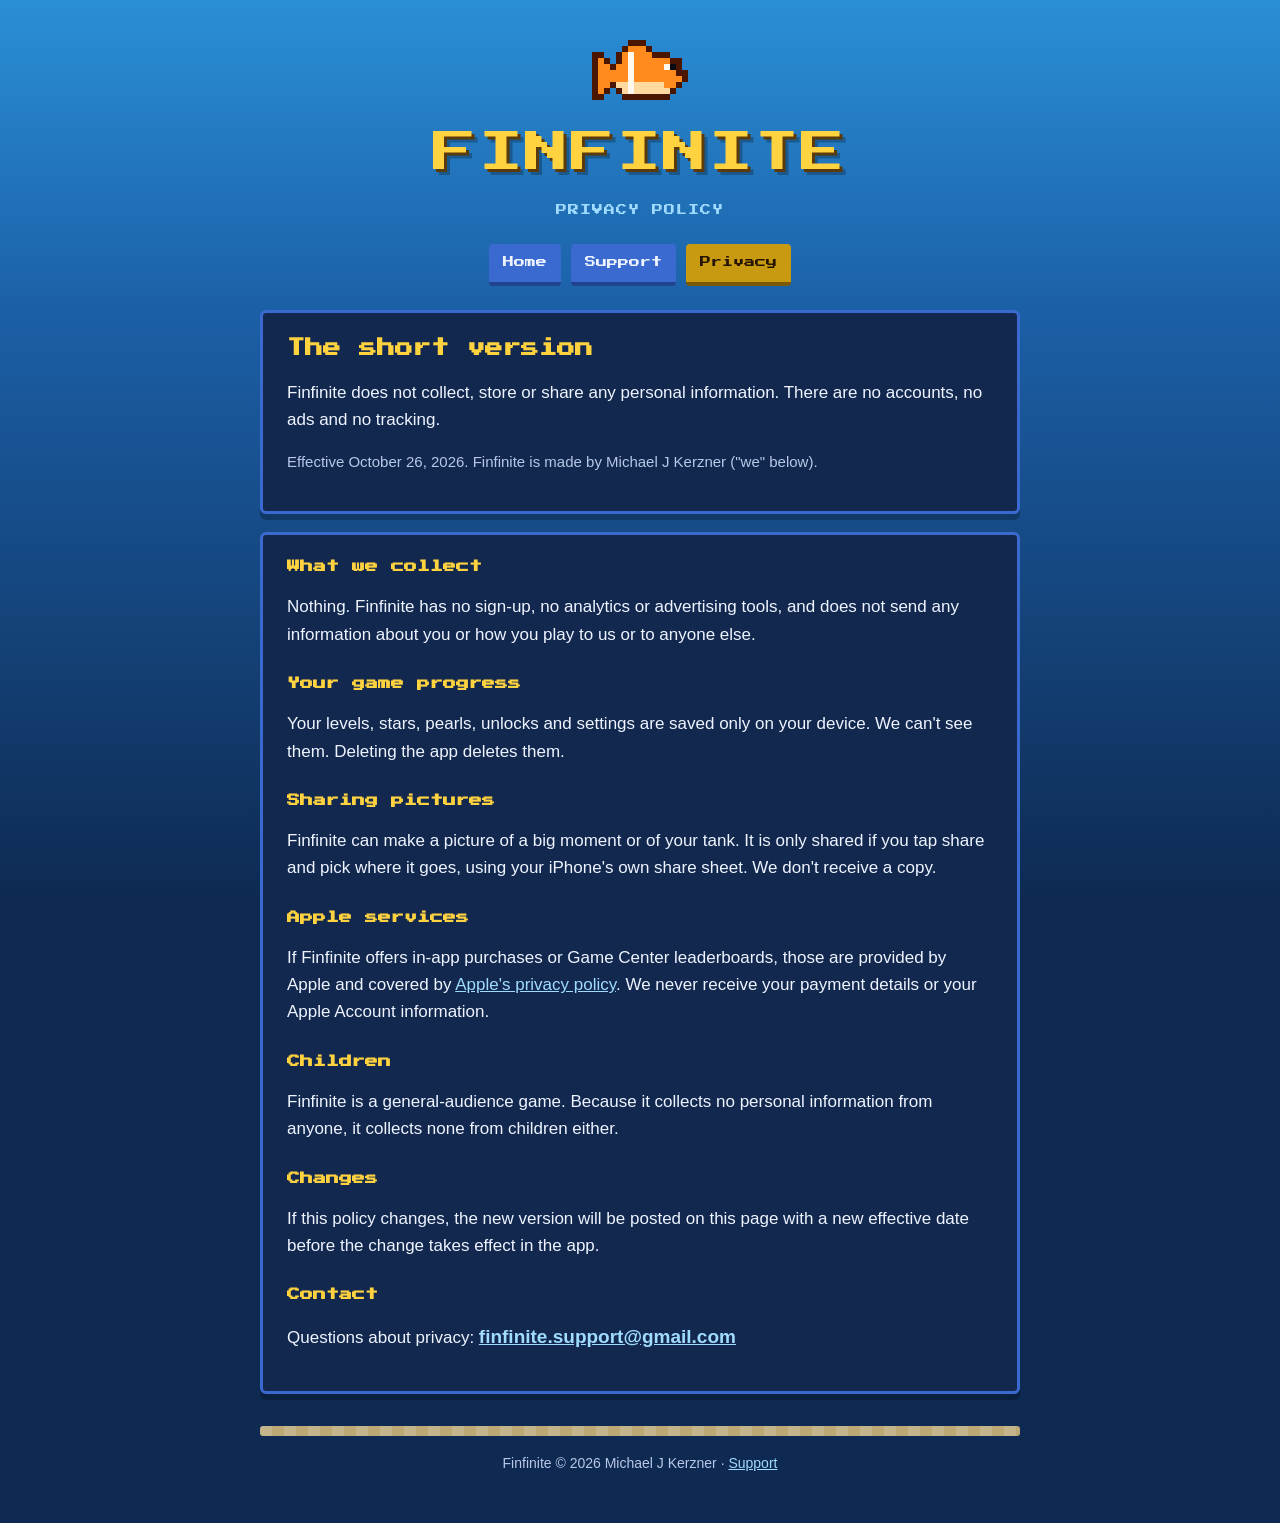
==== privacy.html @ 646f6cec "Finfinite site: home, support and privacy pages Co-Authored-By: Claude Opus 5.5 <noreply@anthropic.c" ====
<!doctype html>
<html lang="en">
<head>
  <meta charset="utf-8">
  <meta name="viewport" content="width=device-width, initial-scale=1">
  <title>Finfinite Privacy</title>
  <meta name="description" content="The privacy policy for Finfinite, the pixel-art fish game for iPhone.">
  <link rel="icon" href="fish.svg" type="image/svg+xml">
  <link rel="preconnect" href="https://fonts.googleapis.com">
  <link rel="preconnect" href="https://fonts.gstatic.com" crossorigin>
  <link href="https://fonts.googleapis.com/css2?family=Press+Start+2P&display=swap" rel="stylesheet">
  <link rel="stylesheet" href="style.css">
</head>
<body>
  <div class="wrap">
    <header>
      <img class="fish" src="fish.svg" alt="">
      <a class="logo" href="./">FINFINITE</a>
      <div class="tagline">PRIVACY POLICY</div>
    </header>
    <nav>
      <a href="./">Home</a>
      <a href="support.html">Support</a>
      <a href="privacy.html" aria-current="page">Privacy</a>
    </nav>
    <main>
      <section class="panel">
        <h1>The short version</h1>
        <p>Finfinite does not collect, store or share any personal information. There are no accounts, no ads and no
          tracking.</p>
        <p class="muted">Effective October 26, 2026. Finfinite is made by Michael J Kerzner ("we" below).</p>
      </section>
      <section class="panel">
        <h2>What we collect</h2>
        <p>Nothing. Finfinite has no sign-up, no analytics or advertising tools, and does not send any information about
          you or how you play to us or to anyone else.</p>

        <h2>Your game progress</h2>
        <p>Your levels, stars, pearls, unlocks and settings are saved only on your device. We can't see them. Deleting the
          app deletes them.</p>

        <h2>Sharing pictures</h2>
        <p>Finfinite can make a picture of a big moment or of your tank. It is only shared if you tap share and pick
          where it goes, using your iPhone's own share sheet. We don't receive a copy.</p>

        <h2>Apple services</h2>
        <p>If Finfinite offers in-app purchases or Game Center leaderboards, those are provided by Apple and covered by
          <a href="https://www.apple.com/legal/privacy/">Apple's privacy policy</a>. We never receive your payment details
          or your Apple Account information.</p>

        <h2>Children</h2>
        <p>Finfinite is a general-audience game. Because it collects no personal information from anyone, it collects
          none from children either.</p>

        <h2>Changes</h2>
        <p>If this policy changes, the new version will be posted on this page with a new effective date before the
          change takes effect in the app.</p>

        <h2>Contact</h2>
        <p>Questions about privacy:
          <a class="email" href="mailto:finfinite.support@gmail.com">finfinite.support@gmail.com</a></p>
      </section>
    </main>
    <footer>
      <div class="sand"></div>
      Finfinite &copy; 2026 Michael J Kerzner &middot; <a href="support.html">Support</a>
    </footer>
  </div>
</body>
</html>
---- style.css ----
:root {
  --sea-top: #2a8fd6;
  --sea-bottom: #0e2a52;
  --panel: #13284f;
  --panel-edge: #3a6ad0;
  --gold: #ffd23f;
  --sky: #9fdcff;
  --text: #eef4ff;
  --muted: #b8c8e8;
  --sand: #f2d79a;
}

* { box-sizing: border-box; }

html { background: var(--sea-bottom); }

body {
  margin: 0;
  min-height: 100vh;
  background: linear-gradient(180deg, var(--sea-top) 0%, #1b5fa6 35%, var(--sea-bottom) 100%) fixed;
  color: var(--text);
  font: 17px/1.6 -apple-system, BlinkMacSystemFont, "Segoe UI", Roboto, Helvetica, Arial, sans-serif;
  padding: 0 16px 48px;
}

.wrap { max-width: 760px; margin: 0 auto; }

header {
  text-align: center;
  padding: 40px 0 24px;
}

.logo {
  font-family: "Press Start 2P", monospace;
  font-size: clamp(26px, 7vw, 44px);
  color: var(--gold);
  text-shadow: 3px 3px 0 #5a3a08, 6px 6px 0 rgba(0, 0, 0, .25);
  letter-spacing: 2px;
  margin: 0;
  text-decoration: none;
}

.tagline {
  font-family: "Press Start 2P", monospace;
  font-size: 11px;
  color: var(--sky);
  margin-top: 14px;
  letter-spacing: 1px;
}

.fish { display: block; margin: 0 auto 18px; width: 96px; height: auto; image-rendering: pixelated; }

nav {
  display: flex;
  justify-content: center;
  gap: 10px;
  flex-wrap: wrap;
  margin: 0 0 24px;
}

nav a {
  font-family: "Press Start 2P", monospace;
  font-size: 11px;
  color: var(--text);
  text-decoration: none;
  background: var(--panel-edge);
  border-bottom: 4px solid #22448e;
  padding: 10px 14px;
  border-radius: 4px;
}

nav a[aria-current="page"] { background: #c89a12; border-bottom-color: #7a5a08; color: #241400; }

.panel {
  background: var(--panel);
  border: 3px solid var(--panel-edge);
  border-radius: 6px;
  padding: 22px 24px;
  margin-bottom: 18px;
  box-shadow: 0 6px 0 rgba(0, 0, 0, .25);
}

h1, h2 {
  font-family: "Press Start 2P", monospace;
  color: var(--gold);
  line-height: 1.5;
}

h1 { font-size: 18px; margin: 0 0 14px; }
h2 { font-size: 13px; margin: 26px 0 8px; }
.panel > h2:first-child { margin-top: 0; }

p, li { color: var(--text); }
.muted { color: var(--muted); font-size: 15px; }

a { color: var(--sky); }

.email {
  display: inline-block;
  font-weight: 700;
  font-size: 19px;
  word-break: break-all;
}

footer {
  text-align: center;
  color: var(--muted);
  font-size: 14px;
  margin-top: 32px;
}

footer .sand {
  height: 10px;
  background: repeating-linear-gradient(90deg, var(--sand) 0 12px, #e8c87e 12px 24px);
  border-radius: 3px;
  margin-bottom: 16px;
  opacity: .8;
}

@media (max-width: 480px) {
  .panel { padding: 18px 16px; }
  nav a { font-size: 10px; padding: 9px 10px; }
}
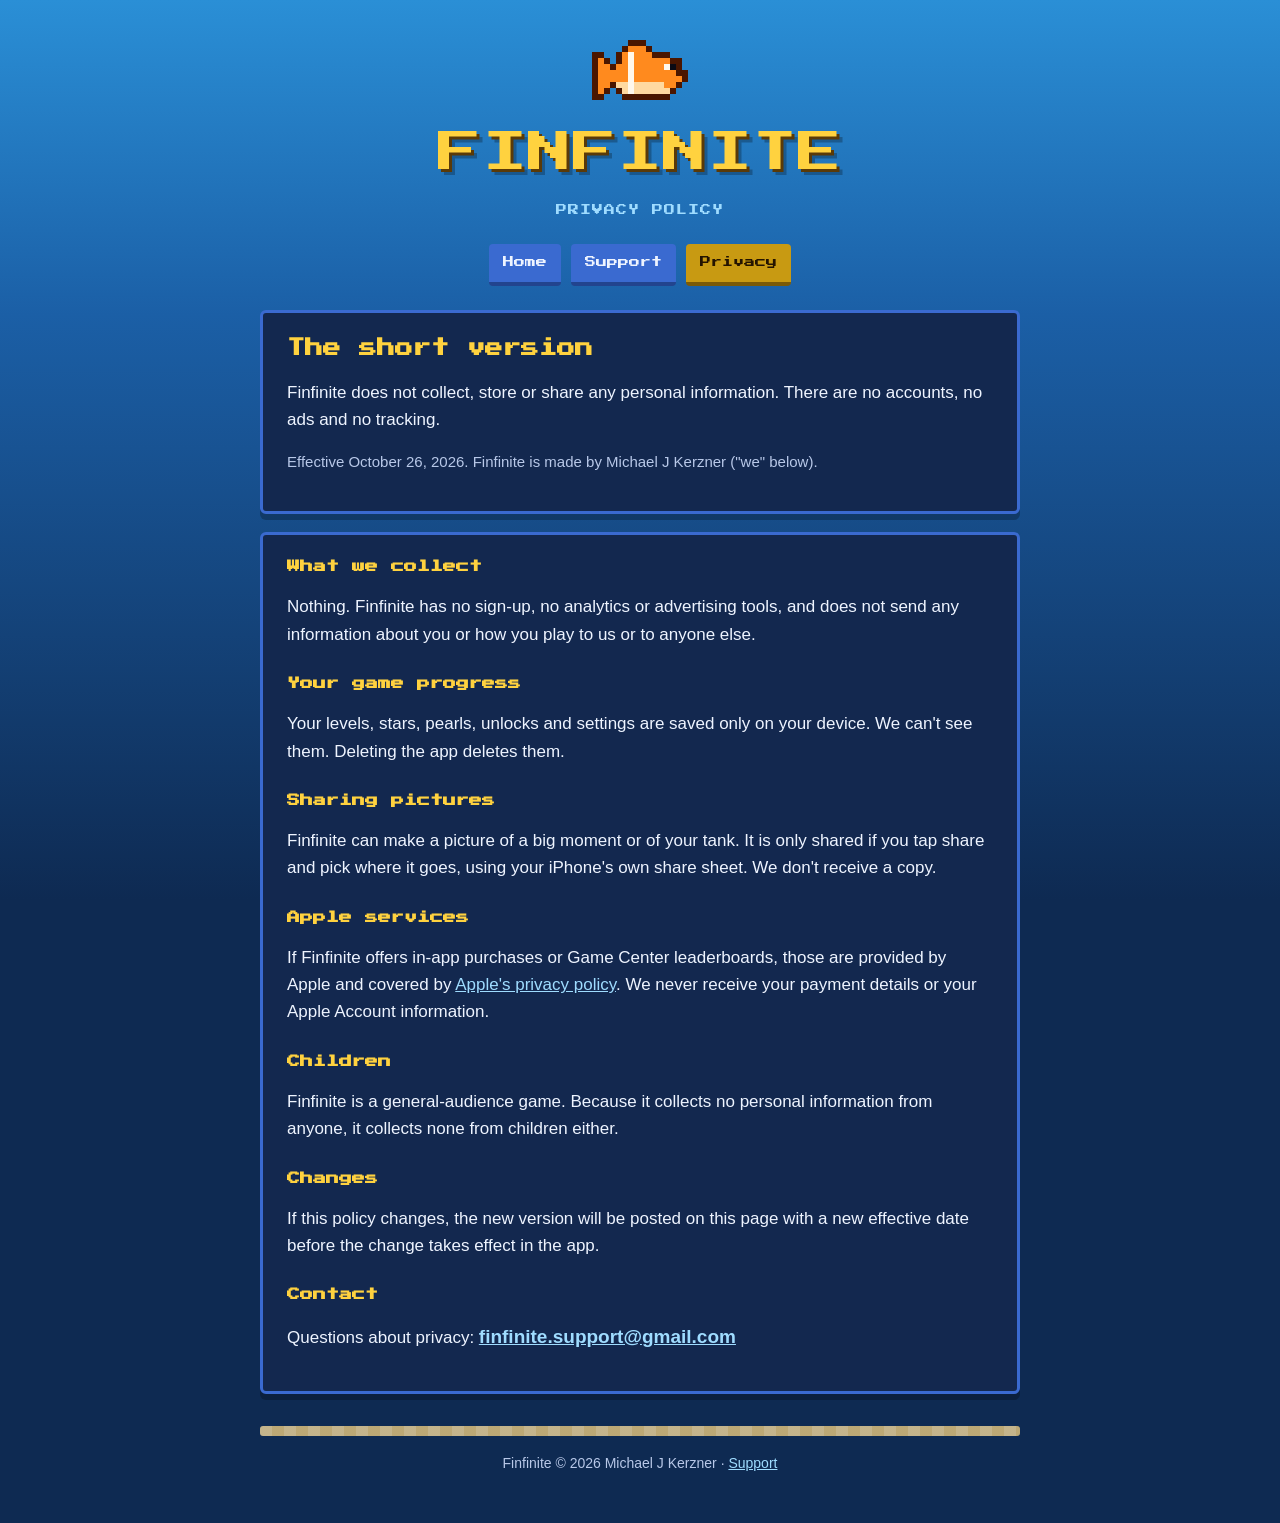
==== commit 5938abc2: "Fit the logo and email on narrow screens Co-Authored-By: Claude Opus 5.5 <noreply@anthropic.com>" ====
--- a/privacy.html
+++ b/privacy.html
@@ -58,7 +58,7 @@
 
         <h2>Contact</h2>
         <p>Questions about privacy:
-          <a class="email" href="mailto:finfinite.support@gmail.com">finfinite.support@gmail.com</a></p>
+          <a class="email" href="mailto:finfinite.support@gmail.com">finfinite.support@<wbr>gmail.com</a></p>
       </section>
     </main>
     <footer>
--- a/style.css
+++ b/style.css
@@ -32,10 +32,10 @@
 
 .logo {
   font-family: "Press Start 2P", monospace;
-  font-size: clamp(26px, 7vw, 44px);
+  font-size: clamp(18px, 8vw, 44px);
   color: var(--gold);
   text-shadow: 3px 3px 0 #5a3a08, 6px 6px 0 rgba(0, 0, 0, .25);
-  letter-spacing: 2px;
+  letter-spacing: 1px;
   margin: 0;
   text-decoration: none;
 }
@@ -99,7 +99,7 @@
   display: inline-block;
   font-weight: 700;
   font-size: 19px;
-  word-break: break-all;
+  overflow-wrap: anywhere;
 }
 
 footer {
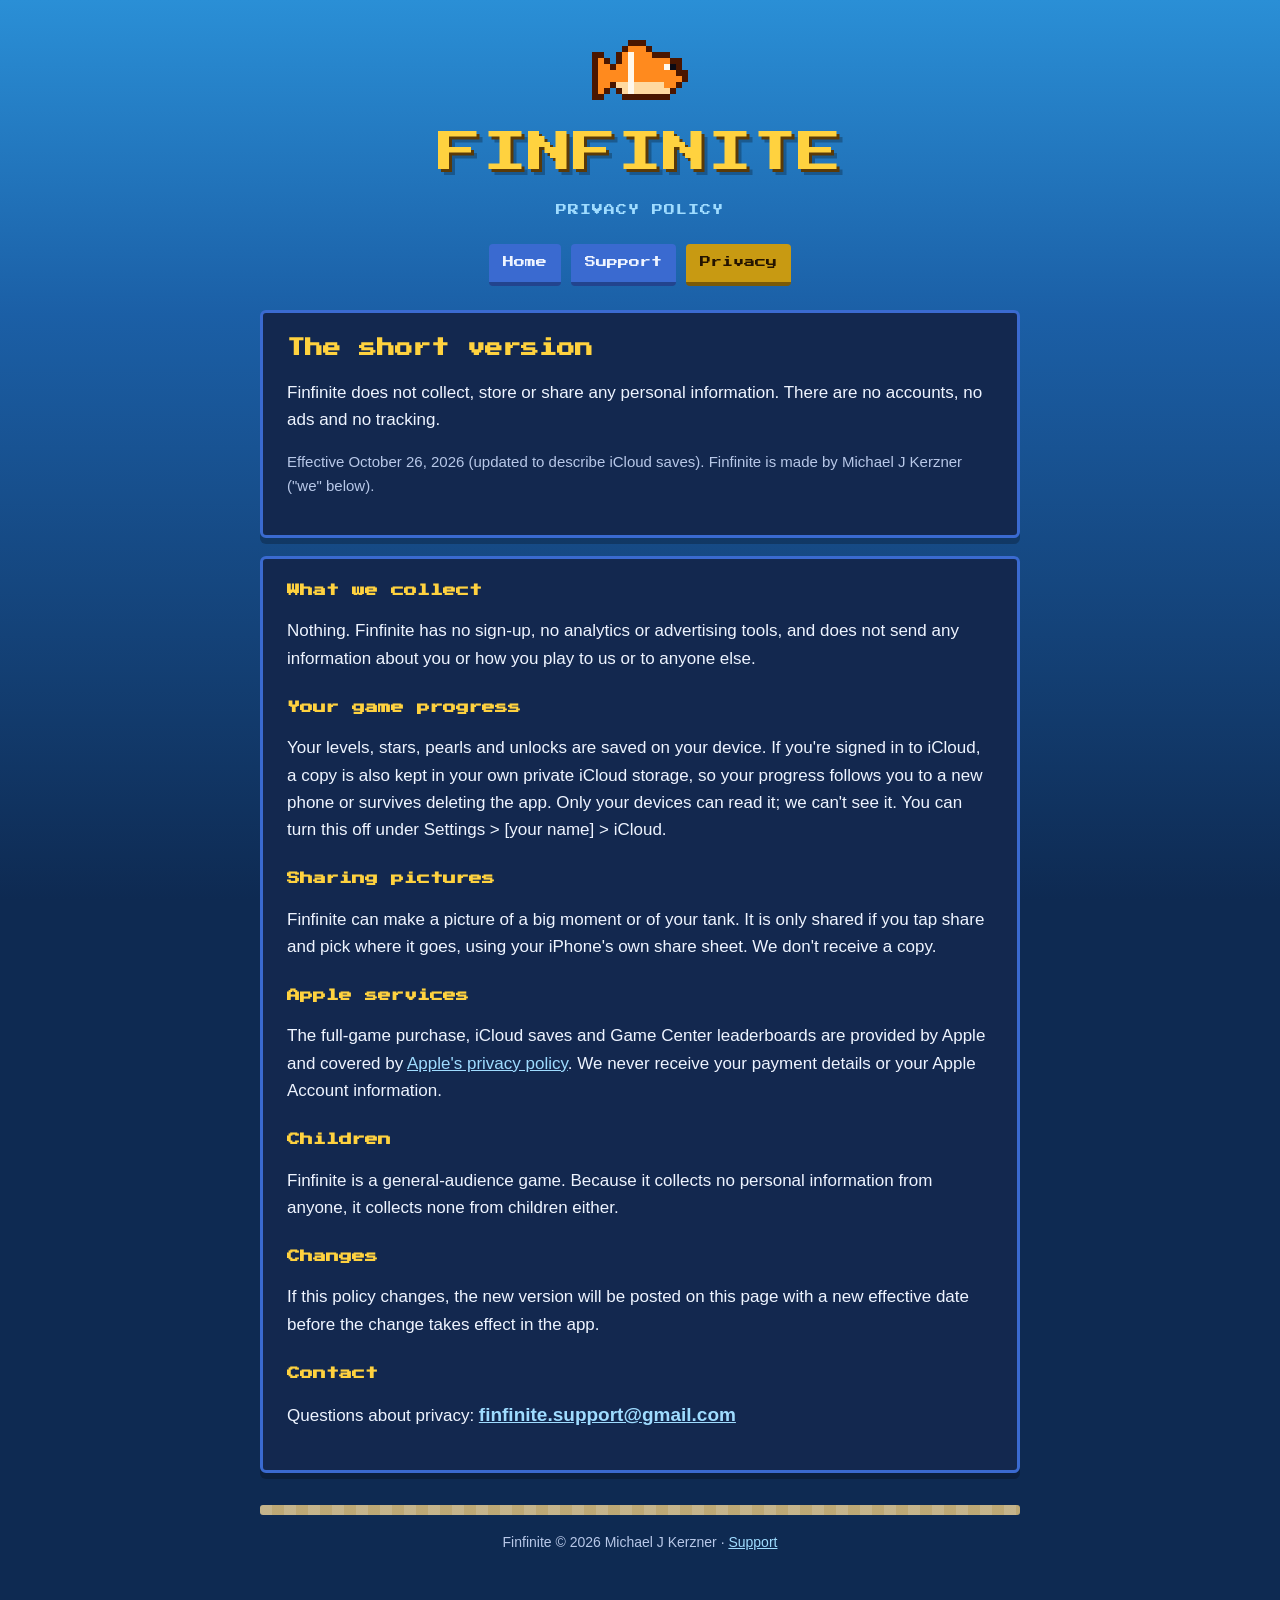
==== commit 6a9a2659: "Describe iCloud saves in the privacy policy and support page Co-Authored-By: Claude Opus 5.5 <norepl" ====
--- a/privacy.html
+++ b/privacy.html
@@ -28,7 +28,8 @@
         <h1>The short version</h1>
         <p>Finfinite does not collect, store or share any personal information. There are no accounts, no ads and no
           tracking.</p>
-        <p class="muted">Effective October 26, 2026. Finfinite is made by Michael J Kerzner ("we" below).</p>
+        <p class="muted">Effective October 26, 2026 (updated to describe iCloud saves). Finfinite is made by Michael J
+          Kerzner ("we" below).</p>
       </section>
       <section class="panel">
         <h2>What we collect</h2>
@@ -36,15 +37,17 @@
           you or how you play to us or to anyone else.</p>
 
         <h2>Your game progress</h2>
-        <p>Your levels, stars, pearls, unlocks and settings are saved only on your device. We can't see them. Deleting the
-          app deletes them.</p>
+        <p>Your levels, stars, pearls and unlocks are saved on your device. If you're signed in to iCloud, a copy is also
+          kept in your own private iCloud storage, so your progress follows you to a new phone or survives deleting the
+          app. Only your devices can read it; we can't see it. You can turn this off under Settings &gt; [your name] &gt;
+          iCloud.</p>
 
         <h2>Sharing pictures</h2>
         <p>Finfinite can make a picture of a big moment or of your tank. It is only shared if you tap share and pick
           where it goes, using your iPhone's own share sheet. We don't receive a copy.</p>
 
         <h2>Apple services</h2>
-        <p>If Finfinite offers in-app purchases or Game Center leaderboards, those are provided by Apple and covered by
+        <p>The full-game purchase, iCloud saves and Game Center leaderboards are provided by Apple and covered by
           <a href="https://www.apple.com/legal/privacy/">Apple's privacy policy</a>. We never receive your payment details
           or your Apple Account information.</p>
 
